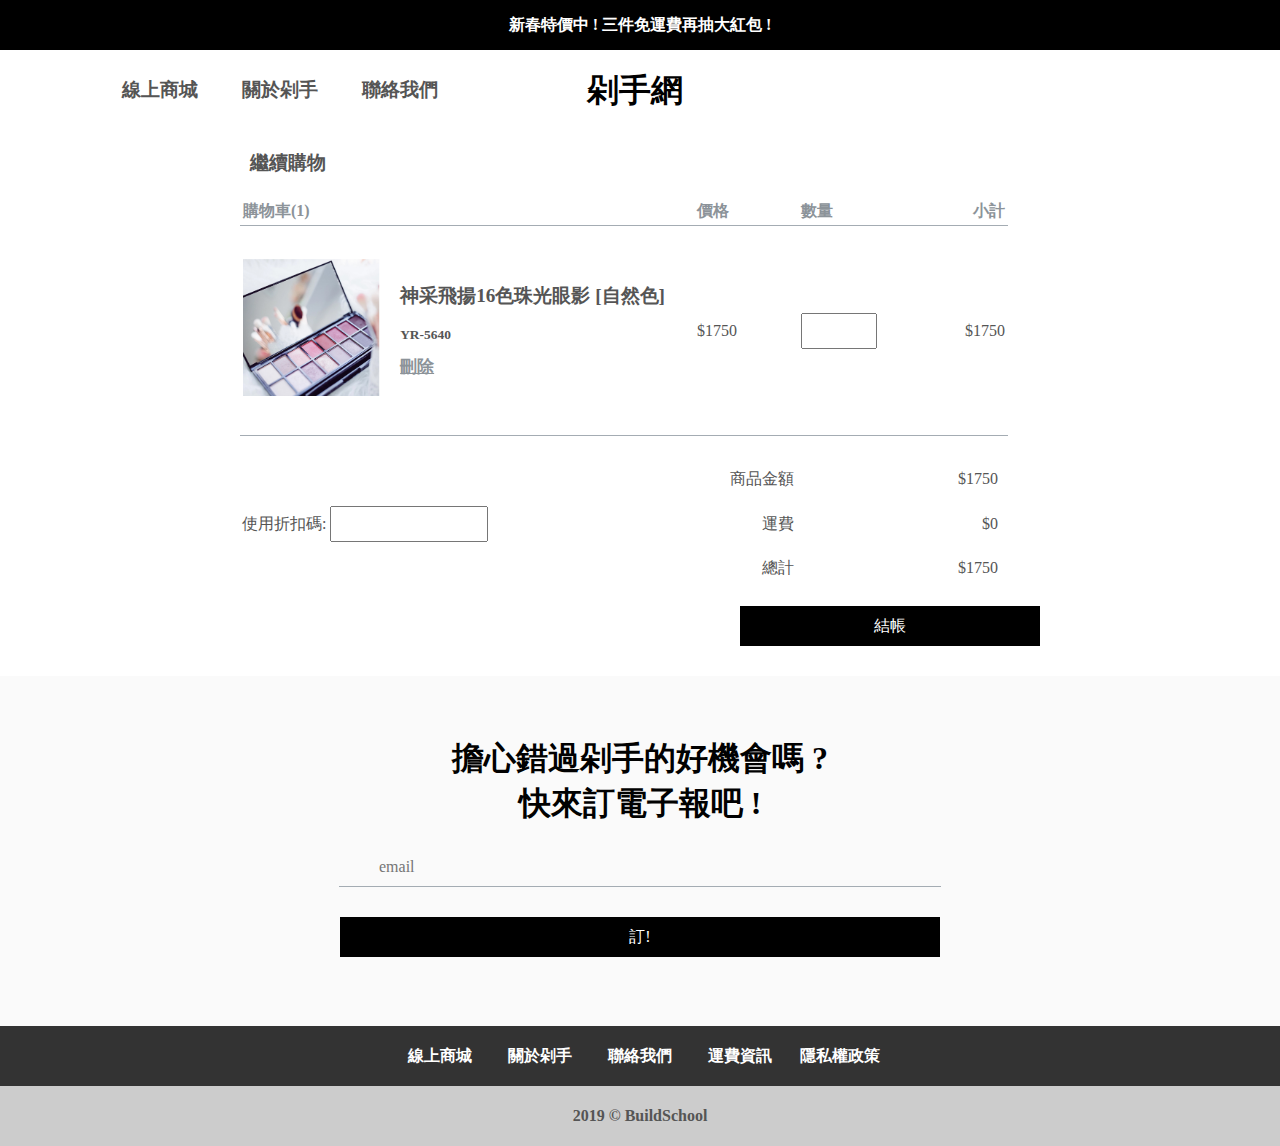
==== cart.html @ b5f1df12 "test" ====
<!DOCTYPE html>
<html lang="zh-Hant-TW">

<head>
    <meta charset="UTF-8">
    <meta name="viewport" content="width=device-width, initial-scale=1.0">
    <meta http-equiv="X-UA-Compatible" content="ie=edge">
    <title>購物車</title>
    <link rel="stylesheet" href="stylesheets/styles.css">
    <link rel="stylesheet" href="https://use.fontawesome.com/releases/v5.7.2/css/all.css"
        integrity="sha384-fnmOCqbTlWIlj8LyTjo7mOUStjsKC4pOpQbqyi7RrhN7udi9RwhKkMHpvLbHG9Sr" crossorigin="anonymous">
</head>

<body>
    <header class="page-header">
        <div class="container">
            新春特價中 ! 三件免運費再抽大紅包 !
        </div>
    </header>
    <!-- 頁面主選單 -->
    <nav class="main-menu">
        <div class="container">
            <ul class="top-menu">
                <li><a href="#">線上商城</a></li>
                <li><a href="#">關於剁手</a></li>
                <li><a href="#">聯絡我們</a></li>
            </ul>
            <div class="page-title">
                <h1>剁手網</h1>
            </div>
            <ul class="community-website">
                <li><a href="#"><i class="fab fa-facebook"></i></a></li>
                <li><a href="#"><i class="fab fa-instagram"></i></a></li>
                <li><a href="#"><i class="fas fa-globe-asia"></i></a></li>
                <li><a href="#"><i class="fas fa-shopping-cart"></i></a></li>
            </ul>
        </div>
    </nav>
    <!-- Page3_回到首頁 -->
    <div class="back-home">
        <div class="page-container">
            <a href="#"><i class="fas fa-angle-left"></i>&nbsp;&nbsp;繼續購物</a>
        </div>
    </div>
    <!-- 購物資訊 -->
    <div class="cart-information">
        <div class="page-container">
            <table class="cart-header">
                <tr>
                    <th>購物車(1)</th>
                    <th>價格</th>
                    <th>數量</th>
                    <th>小計</th>
                </tr>
            </table>
            <table class="purchase-content">
                <tr>
                    <td>
                        <div class="purchase-item-img">
                            <a href="#"><img src="/images/item.png" alt="商品圖"></a>
                        </div>
                        <div class="purchase-item-info">
                            <a href="#">神采飛揚16色珠光眼影</a>
                            <span>[自然色]</span>
                            <span>YR-5640</span>
                            <a href="#">刪除</a>
                        </div>
                    </td>
                    <td>$1750</td>
                    <td><input type="text" class="purchase-quantity"></td>
                    <td>$1750</td>
                </tr>
            </table>
        </div>
    </div>
    <!-- 結算區 -->
    <div class="settle-block">
        <div class="page-container">
            <form class="accounts-payable">
                <table>
                    <tr class="discount-amount">
                        <td rowspan="3">使用折扣碼:&nbsp;<input type="text" class="discount-number"></td>
                        <td>商品金額</td>
                        <td></td>
                        <td>$1750</td>
                    </tr>
                    <tr class="fare">
                        <td>運費</td>
                        <td></td>
                        <td>$0</td>
                    </tr>
                    <tr class="discount-total">
                        <td>總計</td>
                        <td></td>
                        <td>$1750</td>
                    </tr>
                </table>
                <input type="button" class="settle-button" value="結帳">
            </form>
        </div>
    </div>
    <!-- 訂閱電子報 -->
    <div class="newsletter">
        <div class="container">
            <h1>擔心錯過剁手的好機會嗎 ?<span>快來訂電子報吧 !</span></h1>

            <form action="#" class="booking">
                <i class="fas fa-envelope"></i>
                <input type="text" placeholder="email" class="input-email" id="email" name="email">
                <input type="button" class="input-booking" value="訂!">
                <!-- <button type="submit">訂!</button> -->
            </form>
        </div>
    </div>
    <!-- 頁面底選單 -->
    <nav class="bottom-menu">
        <div class="container">
            <ul>
                <li><a href="#">線上商城</a></li>
                <li><a href="#">關於剁手</a></li>
                <li><a href="#">聯絡我們</a></li>
                <li><a href="#">運費資訊</a></li>
                <li><a href="#">隱私權政策</a></li>
            </ul>
        </div>
    </nav>
    <!-- 商標 -->
    <footer class="page-footer">
        2019 &copy; BuildSchool
    </footer>
</body>

</html>
---- stylesheets/styles.css ----
@charset "UTF-8";
/*! normalize.css v8.0.1 | MIT License | github.com/necolas/normalize.css */
/* Document
   ========================================================================== */
/**
 * 1. Correct the line height in all browsers.
 * 2. Prevent adjustments of font size after orientation changes in iOS.
 */
html {
  line-height: 1.15;
  /* 1 */
  -webkit-text-size-adjust: 100%;
  /* 2 */
}

/* Sections
   ========================================================================== */
/**
 * Remove the margin in all browsers.
 */
body {
  margin: 0;
}

/**
 * Render the `main` element consistently in IE.
 */
main {
  display: block;
}

/**
 * Correct the font size and margin on `h1` elements within `section` and
 * `article` contexts in Chrome, Firefox, and Safari.
 */
h1 {
  font-size: 2em;
  margin: 0.67em 0;
}

/* Grouping content
   ========================================================================== */
/**
 * 1. Add the correct box sizing in Firefox.
 * 2. Show the overflow in Edge and IE.
 */
hr {
  -webkit-box-sizing: content-box;
          box-sizing: content-box;
  /* 1 */
  height: 0;
  /* 1 */
  overflow: visible;
  /* 2 */
}

/**
 * 1. Correct the inheritance and scaling of font size in all browsers.
 * 2. Correct the odd `em` font sizing in all browsers.
 */
pre {
  font-family: monospace, monospace;
  /* 1 */
  font-size: 1em;
  /* 2 */
}

/* Text-level semantics
   ========================================================================== */
/**
 * Remove the gray background on active links in IE 10.
 */
a {
  background-color: transparent;
}

/**
 * 1. Remove the bottom border in Chrome 57-
 * 2. Add the correct text decoration in Chrome, Edge, IE, Opera, and Safari.
 */
abbr[title] {
  border-bottom: none;
  /* 1 */
  text-decoration: underline;
  /* 2 */
  -webkit-text-decoration: underline dotted;
          text-decoration: underline dotted;
  /* 2 */
}

/**
 * Add the correct font weight in Chrome, Edge, and Safari.
 */
b,
strong {
  font-weight: bolder;
}

/**
 * 1. Correct the inheritance and scaling of font size in all browsers.
 * 2. Correct the odd `em` font sizing in all browsers.
 */
code,
kbd,
samp {
  font-family: monospace, monospace;
  /* 1 */
  font-size: 1em;
  /* 2 */
}

/**
 * Add the correct font size in all browsers.
 */
small {
  font-size: 80%;
}

/**
 * Prevent `sub` and `sup` elements from affecting the line height in
 * all browsers.
 */
sub,
sup {
  font-size: 75%;
  line-height: 0;
  position: relative;
  vertical-align: baseline;
}

sub {
  bottom: -0.25em;
}

sup {
  top: -0.5em;
}

/* Embedded content
   ========================================================================== */
/**
 * Remove the border on images inside links in IE 10.
 */
img {
  border-style: none;
}

/* Forms
   ========================================================================== */
/**
 * 1. Change the font styles in all browsers.
 * 2. Remove the margin in Firefox and Safari.
 */
button,
input,
optgroup,
select,
textarea {
  font-family: inherit;
  /* 1 */
  font-size: 100%;
  /* 1 */
  line-height: 1.15;
  /* 1 */
  margin: 0;
  /* 2 */
}

/**
 * Show the overflow in IE.
 * 1. Show the overflow in Edge.
 */
button,
input {
  /* 1 */
  overflow: visible;
}

/**
 * Remove the inheritance of text transform in Edge, Firefox, and IE.
 * 1. Remove the inheritance of text transform in Firefox.
 */
button,
select {
  /* 1 */
  text-transform: none;
}

/**
 * Correct the inability to style clickable types in iOS and Safari.
 */
button,
[type="button"],
[type="reset"],
[type="submit"] {
  -webkit-appearance: button;
}

/**
 * Remove the inner border and padding in Firefox.
 */
button::-moz-focus-inner,
[type="button"]::-moz-focus-inner,
[type="reset"]::-moz-focus-inner,
[type="submit"]::-moz-focus-inner {
  border-style: none;
  padding: 0;
}

/**
 * Restore the focus styles unset by the previous rule.
 */
button:-moz-focusring,
[type="button"]:-moz-focusring,
[type="reset"]:-moz-focusring,
[type="submit"]:-moz-focusring {
  outline: 1px dotted ButtonText;
}

/**
 * Correct the padding in Firefox.
 */
fieldset {
  padding: 0.35em 0.75em 0.625em;
}

/**
 * 1. Correct the text wrapping in Edge and IE.
 * 2. Correct the color inheritance from `fieldset` elements in IE.
 * 3. Remove the padding so developers are not caught out when they zero out
 *    `fieldset` elements in all browsers.
 */
legend {
  -webkit-box-sizing: border-box;
          box-sizing: border-box;
  /* 1 */
  color: inherit;
  /* 2 */
  display: table;
  /* 1 */
  max-width: 100%;
  /* 1 */
  padding: 0;
  /* 3 */
  white-space: normal;
  /* 1 */
}

/**
 * Add the correct vertical alignment in Chrome, Firefox, and Opera.
 */
progress {
  vertical-align: baseline;
}

/**
 * Remove the default vertical scrollbar in IE 10+.
 */
textarea {
  overflow: auto;
}

/**
 * 1. Add the correct box sizing in IE 10.
 * 2. Remove the padding in IE 10.
 */
[type="checkbox"],
[type="radio"] {
  -webkit-box-sizing: border-box;
          box-sizing: border-box;
  /* 1 */
  padding: 0;
  /* 2 */
}

/**
 * Correct the cursor style of increment and decrement buttons in Chrome.
 */
[type="number"]::-webkit-inner-spin-button,
[type="number"]::-webkit-outer-spin-button {
  height: auto;
}

/**
 * 1. Correct the odd appearance in Chrome and Safari.
 * 2. Correct the outline style in Safari.
 */
[type="search"] {
  -webkit-appearance: textfield;
  /* 1 */
  outline-offset: -2px;
  /* 2 */
}

/**
 * Remove the inner padding in Chrome and Safari on macOS.
 */
[type="search"]::-webkit-search-decoration {
  -webkit-appearance: none;
}

/**
 * 1. Correct the inability to style clickable types in iOS and Safari.
 * 2. Change font properties to `inherit` in Safari.
 */
::-webkit-file-upload-button {
  -webkit-appearance: button;
  /* 1 */
  font: inherit;
  /* 2 */
}

/* Interactive
   ========================================================================== */
/*
 * Add the correct display in Edge, IE 10+, and Firefox.
 */
details {
  display: block;
}

/*
 * Add the correct display in all browsers.
 */
summary {
  display: list-item;
}

/* Misc
   ========================================================================== */
/**
 * Add the correct display in IE 10+.
 */
template {
  display: none;
}

/**
 * Add the correct display in IE 10.
 */
[hidden] {
  display: none;
}

html {
  font-size: 16px;
  font-family: Microsoft JhengHei;
  line-height: 1.4;
  color: #555;
}

img {
  max-width: 100%;
}

a {
  color: #555;
  text-decoration: none;
}

a:hover {
  color: #0081c3;
  text-decoration: underline;
}

.container {
  width: 1080px;
  margin: 0 auto;
}

.page-container {
  width: 800px;
  margin: 0 auto;
}

.main-menu ul, .hot-item ul, .bottom-menu ul, .item-details ul, .item-recommend ul {
  margin: 0;
  padding: 0;
  list-style: none;
  /*清除ul預設的項目符號*/
}

.page-header {
  height: 50px;
  line-height: 50px;
  background: #000;
  color: #fff;
  font-size: 1em;
  font-weight: bold;
  text-align: center;
}

.main-menu {
  height: 80px;
  line-height: 80px;
}

.main-menu .container {
  display: -webkit-box;
  display: -ms-flexbox;
  display: flex;
  -webkit-box-pack: justify;
      -ms-flex-pack: justify;
          justify-content: space-between;
  position: relative;
}

.main-menu ul {
  font-size: 1.2em;
}

.top-menu {
  display: -webkit-box;
  display: -ms-flexbox;
  display: flex;
  -webkit-box-pack: justify;
      -ms-flex-pack: justify;
          justify-content: space-between;
  -webkit-box-flex: 0;
      -ms-flex: 0 0 360px;
          flex: 0 0 360px;
}

.top-menu a {
  display: block;
  /*block->區塊元素的預設值*/
  width: 120px;
  height: 80px;
  text-align: center;
  text-decoration: none;
  /*文字底線*/
  font-weight: bold;
  -webkit-transition-property: background;
  transition-property: background;
  -webkit-transition-duration: .3s;
          transition-duration: .3s;
}

.top-menu a:hover {
  background: gray;
  color: #fff;
}

.page-title h1 {
  position: absolute;
  margin: 0;
  font-weight: bold;
  color: #000;
  right: 46%;
}

.community-website {
  display: -webkit-box;
  display: -ms-flexbox;
  display: flex;
  -ms-flex-pack: distribute;
      justify-content: space-around;
}

.community-website a {
  width: 20px;
  height: 20px;
  text-align: center;
  padding-right: 15px;
}

.community-website a:hover {
  background: gray;
  background-size: 10px 10px;
  /*原圖是20*20(2x)*/
  border-radius: 50%;
  /*圓形時可用*/
}

.community-website .fas.fa-shopping-cart {
  padding-left: 20px;
}

.index-image {
  height: 600px;
  background: url(http://placekitten.com/g/1080/500) center center no-repeat;
  /*置中,圖不重複填滿*/
  background-size: cover;
  /*圖片滿版*/
  position: relative;
  /*參照容器*/
}

.index-image h2 {
  font-size: 70px;
  font-weight: inherit;
  color: #fff;
  /*給一些不支援CSS3的瀏覽器用*/
  color: rgba(255, 255, 255, 0.8);
  text-shadow: rgba(255, 255, 255, 0.9) 0 0 0px, rgba(0, 0, 0, 0.8) 0 0 8px;
  position: absolute;
  /*絕對定位*/
  margin: 0 -110px 0 0;
  /*上 右 下 左*/
  right: 50%;
  top: 120px;
}

.hot-title h1 {
  height: 160px;
  line-height: 160px;
  margin: 0 0;
  text-align: center;
  font-size: 3em;
  color: #000;
}

.hot-item ul {
  display: -webkit-box;
  display: -ms-flexbox;
  display: flex;
  -webkit-box-pack: justify;
      -ms-flex-pack: justify;
          justify-content: space-between;
}

.hot-item h2 {
  margin: 0 0;
  text-align: center;
}

.hot-item a {
  color: #000;
}

.hot-item p {
  font-weight: bold;
  margin: 0 0 30px;
  text-align: center;
}

.web-page-introduction {
  height: 350px;
  background: #999999;
}

.web-page-introduction dl {
  margin: 0 0;
  text-align: center;
  color: #fff;
}

.web-page-introduction dt {
  height: 140px;
  line-height: 150px;
  font-size: 3em;
  margin-top: 10px;
}

.newsletter {
  height: 350px;
  background: #fafafa;
}

.newsletter h1 {
  margin: 0 0;
  color: #010101;
  text-align: center;
  padding: 60px 0 30px;
}

.newsletter span {
  display: block;
}

.booking {
  text-align: center;
}

.booking i {
  position: relative;
  left: 30px;
  top: 1px;
}

.booking .input-email {
  width: 560px;
  border: none;
  border-bottom: 1px solid #a4acb3;
  background: #fafafa;
  padding-left: 40px;
  padding-bottom: 10px;
}

.booking .input-booking {
  width: 600px;
  height: 40px;
  border: 0;
  padding: 0 0;
  background: #000;
  color: white;
  margin: 30px 0;
}

.booking .input-booking:focus {
  outline: none;
}

.bottom-menu {
  height: 60px;
  line-height: 60px;
  text-align: center;
  background: #333333;
}

.bottom-menu ul {
  display: -webkit-box;
  display: -ms-flexbox;
  display: flex;
  -webkit-box-pack: center;
      -ms-flex-pack: center;
          justify-content: center;
  font-weight: bold;
}

.bottom-menu a {
  display: block;
  width: 100px;
  height: 60px;
  line-height: 60px;
  text-align: center;
  text-decoration: none;
  color: #fff;
  -webkit-transition-property: background;
  transition-property: background;
  -webkit-transition-duration: .3s;
          transition-duration: .3s;
}

.bottom-menu a:hover {
  background: #404040;
}

.page-footer {
  height: 60px;
  line-height: 60px;
  text-align: center;
  font-weight: bold;
  background: #cccccc;
}

.sort-tag {
  font-size: 1.2em;
  font-weight: bold;
  margin: 20px auto;
}

.sort-tag span {
  color: #cccccc;
}

.item-summary {
  margin-top: 60px;
}

.item-summary .page-container {
  display: -webkit-box;
  display: -ms-flexbox;
  display: flex;
}

.item-img {
  width: 500px;
}

.item-img a {
  display: block;
  margin-bottom: 30px;
}

.item-text {
  width: 500px;
}

.item-text p {
  margin: 20px 0 25px;
  font-weight: bold;
}

.right {
  width: 300px;
  margin-left: 25px;
}

.item-details {
  border-bottom: 1px solid #a4acb3;
}

.item-details h2 {
  margin: 0 0;
}

.item-details h2 span {
  display: inline-block;
  font-size: 0.6em;
  color: #3c3c3c;
}

.item-details p {
  margin: 20px 0 10px;
  font-weight: bold;
  font-size: 1.2em;
}

.item-details ul {
  padding: 5px 0;
  font-weight: bold;
}

.item-details ul li {
  padding: 5px 0;
}

.item-details ul li select {
  color: #555;
}

.item-standard {
  width: 300px;
  height: 40px;
}

.purchase-quantity {
  width: 60px;
  height: 30px;
  padding-left: 10px;
}

.put-cart {
  width: 300px;
  height: 40px;
  border: 0;
  padding: 0 0;
  background: #000;
  color: white;
  margin: 15px 0 25px;
  cursor: pointer;
}

.put-cart:focus {
  outline: none;
}

.item-recommend ul {
  display: -webkit-box;
  display: -ms-flexbox;
  display: flex;
  margin: 10px 0;
  font-weight: bold;
  font-size: 1.2em;
  -webkit-box-align: center;
      -ms-flex-align: center;
          align-items: center;
}

.item-information {
  margin-left: 20px;
}

.item-switch {
  margin: 50px 0;
}

.item-switch .page-container {
  display: -webkit-box;
  display: -ms-flexbox;
  display: flex;
  -webkit-box-pack: space-evenly;
      -ms-flex-pack: space-evenly;
          justify-content: space-evenly;
}

.back-home {
  font-size: 1.2em;
  font-weight: bold;
  margin: 20px auto;
}

.cart-information table {
  border-bottom: 1px solid #a4acb3;
}

.cart-information table th {
  width: 100px;
  color: #8c9399;
  text-align: left;
}

.cart-information table td {
  width: 100px;
}

.cart-information table th:first-child {
  width: 450px;
}

.cart-information table td:first-child {
  width: 450px;
  display: -webkit-box;
  display: -ms-flexbox;
  display: flex;
  margin: 30px 0;
  -webkit-box-align: center;
      -ms-flex-align: center;
          align-items: center;
}

.cart-information table th:last-child {
  text-align: right;
}

.cart-information table td:last-child {
  text-align: right;
}

.purchase-item-img {
  width: 150px;
}

.purchase-item-img a {
  display: block;
}

.purchase-item-info {
  font-weight: bold;
  font-size: 1.2em;
  padding-left: 20px;
}

.purchase-item-info span {
  display: inline-block;
  padding: 0 0 10px;
}

.purchase-item-info span:nth-of-type(2) {
  font-size: 0.7em;
}

.purchase-item-info a:nth-of-type(2) {
  display: block;
  color: #8c9399;
  font-size: 0.9em;
  text-decoration: underline;
}

.settle-block {
  height: 200px;
  padding: 20px 0;
}

.settle-block td {
  padding: 10px 0;
}

.settle-block td:nth-child(1) {
  text-align: right;
}

.settle-block td:last-child {
  text-align: right;
}

.discount-amount td {
  width: 100px;
}

.discount-amount td:first-child {
  width: 450px;
  text-align: left;
  padding: 0 0;
}

.discount-amount td:nth-child(2) {
  text-align: right;
}

.discount-number {
  width: 150px;
  height: 30px;
}

.settle-button {
  width: 300px;
  height: 40px;
  border: 0;
  padding: 0 0;
  background: #000;
  color: white;
  margin: 15px 0 25px;
  float: right;
  cursor: pointer;
}

.settle-button:focus {
  outline: none;
}
/*# sourceMappingURL=styles.css.map */
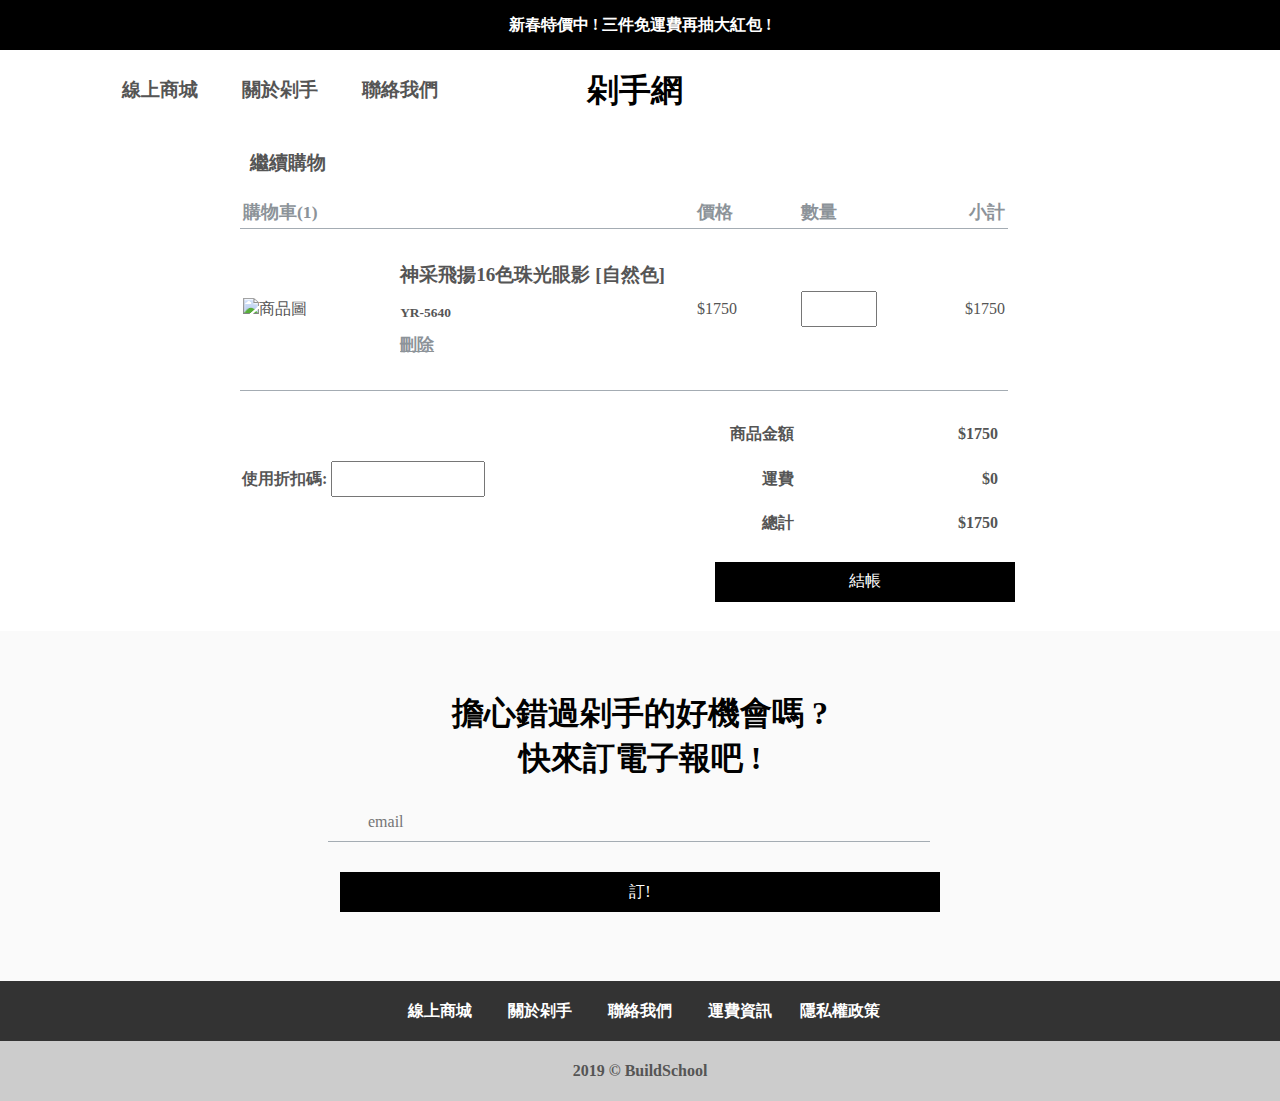
==== commit 6cedf01b: "add photos and change layout" ====
--- a/cart.html
+++ b/cart.html
@@ -21,25 +21,25 @@
     <nav class="main-menu">
         <div class="container">
             <ul class="top-menu">
-                <li><a href="#">線上商城</a></li>
+                <li><a href="/BS2019_ShoppingWeb/index.html">線上商城</a></li>
                 <li><a href="#">關於剁手</a></li>
                 <li><a href="#">聯絡我們</a></li>
             </ul>
             <div class="page-title">
-                <h1>剁手網</h1>
+                <a href="/BS2019_ShoppingWeb/index.html">剁手網</a>
             </div>
             <ul class="community-website">
-                <li><a href="#"><i class="fab fa-facebook"></i></a></li>
-                <li><a href="#"><i class="fab fa-instagram"></i></a></li>
-                <li><a href="#"><i class="fas fa-globe-asia"></i></a></li>
-                <li><a href="#"><i class="fas fa-shopping-cart"></i></a></li>
+                <li><a href="https://www.facebook.com/" target="_blank" title="追蹤我們 Facebook"><i class="fab fa-facebook"></i></a></li>
+                <li><a href="https://www.instagram.com/" target="_blank" title="追蹤我們 Instagram"><i class="fab fa-instagram"></i></a></li>
+                <li><a href="https://www.globeasia.com/" target="_blank" title="追蹤我們 Globe Asia"><i class="fas fa-globe-asia"></i></a></li>
+                <li><a href="#"><i class="fas fa-shopping-cart" target="_blank" title="前往購物車"></i></a></li>
             </ul>
         </div>
     </nav>
     <!-- Page3_回到首頁 -->
     <div class="back-home">
         <div class="page-container">
-            <a href="#"><i class="fas fa-angle-left"></i>&nbsp;&nbsp;繼續購物</a>
+            <a href="/BS2019_ShoppingWeb/index.html"><i class="fas fa-angle-left"></i>&nbsp;&nbsp;繼續購物</a>
         </div>
     </div>
     <!-- 購物資訊 -->
@@ -57,10 +57,11 @@
                 <tr>
                     <td>
                         <div class="purchase-item-img">
-                            <a href="#"><img src="/images/item.png" alt="商品圖"></a>
+                            <a href="/BS2019_ShoppingWeb/item.html"><img src="/BS2019_ShoppingWeb/images/item.png"
+                                    alt="商品圖"></a>
                         </div>
                         <div class="purchase-item-info">
-                            <a href="#">神采飛揚16色珠光眼影</a>
+                            <a href="/BS2019_ShoppingWeb/item.html">神采飛揚16色珠光眼影</a>
                             <span>[自然色]</span>
                             <span>YR-5640</span>
                             <a href="#">刪除</a>
@@ -116,7 +117,7 @@
     <nav class="bottom-menu">
         <div class="container">
             <ul>
-                <li><a href="#">線上商城</a></li>
+                <li><a href="/BS2019_ShoppingWeb/index.html">線上商城</a></li>
                 <li><a href="#">關於剁手</a></li>
                 <li><a href="#">聯絡我們</a></li>
                 <li><a href="#">運費資訊</a></li>
--- a/stylesheets/styles.css
+++ b/stylesheets/styles.css
@@ -356,11 +356,10 @@
 a {
   color: #555;
   text-decoration: none;
-}
-
-a:hover {
-  color: #0081c3;
-  text-decoration: underline;
+  -webkit-transition-property: color;
+  transition-property: color;
+  -webkit-transition-duration: .3s;
+          transition-duration: .3s;
 }
 
 .container {
@@ -427,8 +426,6 @@
   width: 120px;
   height: 80px;
   text-align: center;
-  text-decoration: none;
-  /*文字底線*/
   font-weight: bold;
   -webkit-transition-property: background;
   transition-property: background;
@@ -441,12 +438,16 @@
   color: #fff;
 }
 
-.page-title h1 {
+.page-title {
   position: absolute;
   margin: 0;
   font-weight: bold;
+  font-size: 2em;
+  right: 46%;
+}
+
+.page-title a {
   color: #000;
-  right: 46%;
 }
 
 .community-website {
@@ -465,11 +466,7 @@
 }
 
 .community-website a:hover {
-  background: gray;
-  background-size: 10px 10px;
-  /*原圖是20*20(2x)*/
-  border-radius: 50%;
-  /*圓形時可用*/
+  color: #999999;
 }
 
 .community-website .fas.fa-shopping-cart {
@@ -477,7 +474,7 @@
 }
 
 .index-image {
-  height: 600px;
+  height: 500px;
   background: url(http://placekitten.com/g/1080/500) center center no-repeat;
   /*置中,圖不重複填滿*/
   background-size: cover;
@@ -514,13 +511,15 @@
   display: -webkit-box;
   display: -ms-flexbox;
   display: flex;
+  -ms-flex-wrap: wrap;
+      flex-wrap: wrap;
   -webkit-box-pack: justify;
       -ms-flex-pack: justify;
           justify-content: space-between;
 }
 
 .hot-item h2 {
-  margin: 0 0;
+  margin: 0 0 5px;
   text-align: center;
 }
 
@@ -528,10 +527,71 @@
   color: #000;
 }
 
+.hot-item a:hover {
+  color: #333333;
+}
+
 .hot-item p {
   font-weight: bold;
-  margin: 0 0 30px;
-  text-align: center;
+  text-align: center;
+}
+
+.card {
+  position: relative;
+  -webkit-box-flex: 1;
+      -ms-flex: 1 1 100%;
+          flex: 1 1 100%;
+}
+
+.hot-item-card {
+  -webkit-transition: -webkit-transform .5s;
+  transition: -webkit-transform .5s;
+  transition: transform .5s;
+  transition: transform .5s, -webkit-transform .5s;
+}
+
+.hot-item-card::after {
+  position: absolute;
+  top: 0;
+  left: 0;
+  width: 100%;
+  height: 100%;
+  -webkit-transition: opacity 2s cubic-bezier(0.165, 0.84, 0.44, 1);
+  transition: opacity 2s cubic-bezier(0.165, 0.84, 0.44, 1);
+  -webkit-box-shadow: 0 8px 17px 0 rgba(0, 0, 0, 0.2), 0 6px 20px 0 rgba(0, 0, 0, 0.15);
+          box-shadow: 0 8px 17px 0 rgba(0, 0, 0, 0.2), 0 6px 20px 0 rgba(0, 0, 0, 0.15);
+  content: '';
+  opacity: 0;
+  z-index: -1;
+}
+
+.hot-item-card:hover, .hot-item-card:focus {
+  -webkit-transform: scale3d(1.006, 1.006, 1);
+          transform: scale3d(1.006, 1.006, 1);
+}
+
+.hot-item-card:hover::after, .hot-item-card:focus::after {
+  opacity: 1;
+}
+
+.hot-img {
+  width: 250px;
+}
+
+.hot-img img {
+  max-width: 100%;
+  height: 250px;
+  vertical-align: middle;
+  -webkit-box-sizing: border-box;
+          box-sizing: border-box;
+}
+
+.hot-img a {
+  display: block;
+}
+
+.hot-text {
+  margin: 10px 0 30px;
 }
 
 .web-page-introduction {
@@ -585,6 +645,7 @@
   background: #fafafa;
   padding-left: 40px;
   padding-bottom: 10px;
+  margin-right: 22px;
 }
 
 .booking .input-booking {
@@ -595,6 +656,7 @@
   background: #000;
   color: white;
   margin: 30px 0;
+  cursor: pointer;
 }
 
 .booking .input-booking:focus {
@@ -624,7 +686,6 @@
   height: 60px;
   line-height: 60px;
   text-align: center;
-  text-decoration: none;
   color: #fff;
   -webkit-transition-property: background;
   transition-property: background;
@@ -648,6 +709,10 @@
   font-size: 1.2em;
   font-weight: bold;
   margin: 20px auto;
+}
+
+.sort-tag a:hover {
+  color: #999999;
 }
 
 .sort-tag span {
@@ -746,6 +811,13 @@
   outline: none;
 }
 
+.item-recommend > a {
+  display: block;
+  font-size: 1.5em;
+  font-weight: bold;
+  margin: 20px 0;
+}
+
 .item-recommend ul {
   display: -webkit-box;
   display: -ms-flexbox;
@@ -781,6 +853,10 @@
   margin: 20px auto;
 }
 
+.back-home a {
+  color: #555;
+}
+
 .cart-information table {
   border-bottom: 1px solid #a4acb3;
 }
@@ -789,6 +865,7 @@
   width: 100px;
   color: #8c9399;
   text-align: left;
+  font-size: 1.1em;
 }
 
 .cart-information table td {
@@ -851,6 +928,7 @@
 .settle-block {
   height: 200px;
   padding: 20px 0;
+  font-weight: bold;
 }
 
 .settle-block td {
@@ -880,8 +958,9 @@
 }
 
 .discount-number {
-  width: 150px;
+  width: 130px;
   height: 30px;
+  padding: 1px 10px;
 }
 
 .settle-button {
@@ -891,7 +970,7 @@
   padding: 0 0;
   background: #000;
   color: white;
-  margin: 15px 0 25px;
+  margin: 15px 25px;
   float: right;
   cursor: pointer;
 }
@@ -899,4 +978,18 @@
 .settle-button:focus {
   outline: none;
 }
+
+@media screen and (max-width: 1140px) {
+  .container {
+    width: 820px;
+  }
+  .top-menu {
+    -webkit-box-flex: 0;
+        -ms-flex: 0 0 300px;
+            flex: 0 0 300px;
+  }
+  .top-menu a {
+    width: 100px;
+  }
+}
 /*# sourceMappingURL=styles.css.map */